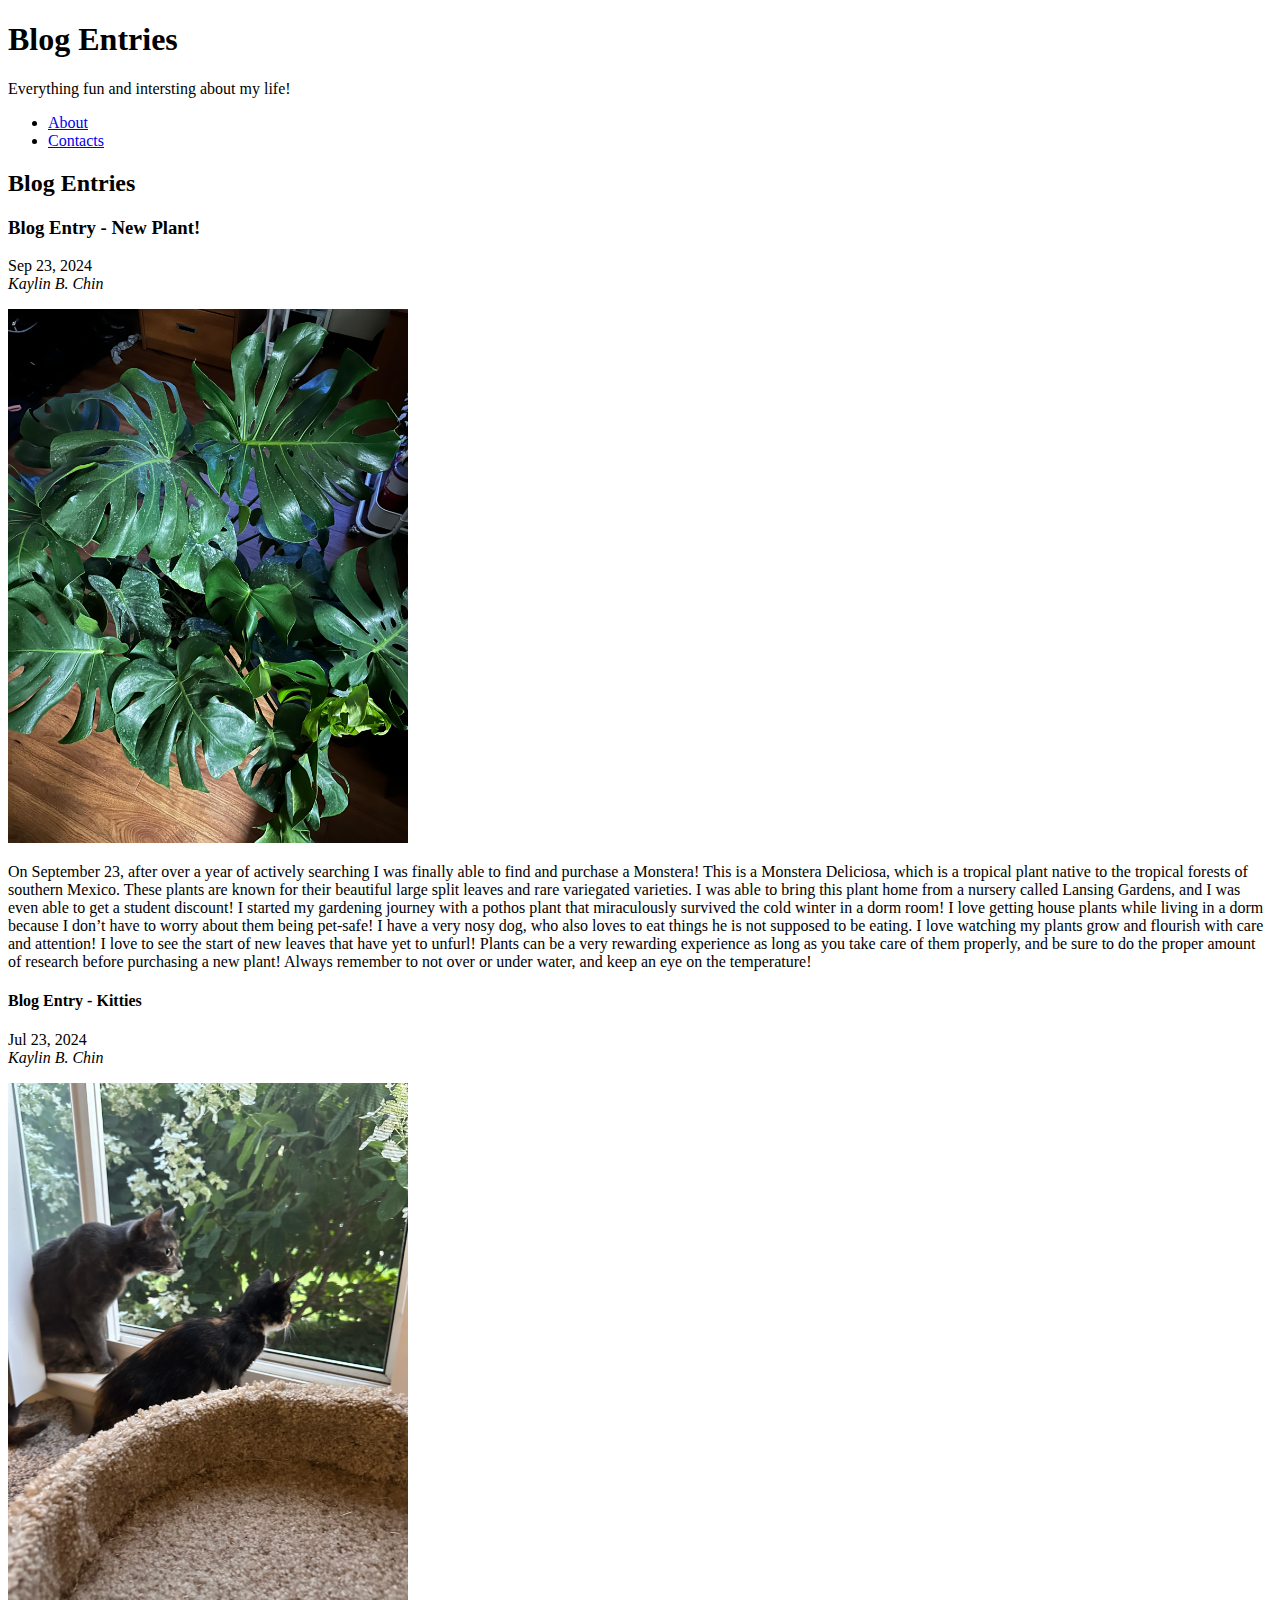
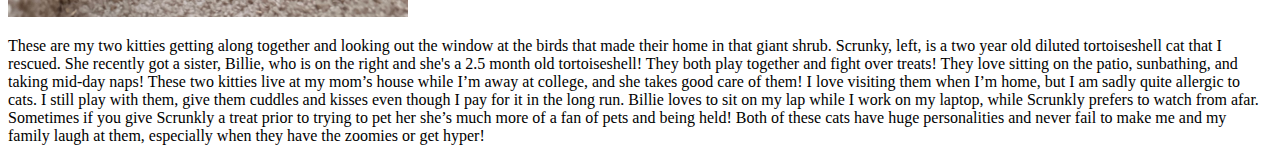
==== index.html @ 24e5c744 "fixed html divisions" ====
<!DOCTYPE html>
<html lang="en">
<head>
    <meta charset="UTF-8">
    <meta name="viewport" content="width=device-width, initial-scale=1.0">
    <title>Blog Entries</title>
</head>
<body>
    <header>
        <h1>Blog Entries</h1>
        <P>Everything fun and intersting about my life!</P>
        <nav>
            <uL>
                <li><a title="About" href="/about.html">About</a></li>
                <li><a title="contacts" href="/contact.html">Contacts</a> </li>
            </ul>
        </nav>
    </header>
    <section id="blog">
        <h2>Blog Entries</h2>
        <article class="blog-post"> 
            <h3>Blog Entry - New Plant!</h3>
            <time datetime="2024-09-23" title="September 23, 2024">Sep 23, 2024</time>
            <address class="authour"><a rel="author" href=""></a>Kaylin B. Chin</address> 
            <P><img src="images/plant.jpg" width="400" alt="monstera plant"></P>
            <p>On September 23, after over a year of actively searching I was finally able to find and purchase a Monstera! This is a Monstera Deliciosa, which is a tropical plant native to the tropical forests of southern Mexico. These plants are known for their beautiful large split leaves and rare variegated varieties. I was able to bring this plant home from a nursery called Lansing Gardens, and I was even able to get a student discount! I started my gardening journey with a pothos plant that miraculously survived the cold winter in a dorm room! I love getting house plants while living in a dorm because I don’t have to worry about them being pet-safe! I have a very nosy dog, who also loves to eat things he is not supposed to be eating. I love watching my plants grow and flourish with care and attention! I love to see the start of new leaves that have yet to unfurl! Plants can be a very rewarding experience as long as you take care of them properly, and be sure to do the proper amount of research before purchasing a new plant! Always remember to not over or under water, and keep an eye on the temperature!
            </p>
        </article>
        <article class="blog-post">
            <h4>Blog Entry - Kitties</h4>
            <time datetime="2024-07-23" title="July 23, 2024">Jul 23, 2024</time>
            <address class="authour"><a rel="author" href=""></a>Kaylin B. Chin</address> 
            <P><img src="images/cats.jpg" width="400" alt="two kitties look out of window"></P>
            <p>These are my two kitties getting along together and looking out the window at the birds that made their home in that giant shrub. Scrunky, left, is a two year old diluted tortoiseshell cat that I rescued. She recently got a sister, Billie, who is on the right and she's a 2.5 month old tortoiseshell! They both play together and fight over treats! They love sitting on the patio, sunbathing, and taking mid-day naps! These two kitties live at my mom’s house while I’m away at college, and she takes good care of them! I love visiting them when I’m home, but I am sadly quite allergic to cats. I still play with them, give them cuddles and kisses even though I pay for it in the long run. Billie loves to sit on my lap while I work on my laptop, while Scrunkly prefers to watch from afar. Sometimes if you give Scrunkly a treat prior to trying to pet her she’s much more of a fan of pets and being held! Both of these cats have huge personalities and never fail to make me and my family laugh at them, especially when they have the zoomies or get hyper!
            </p>
        </article>
    </section>
</body>
</html>
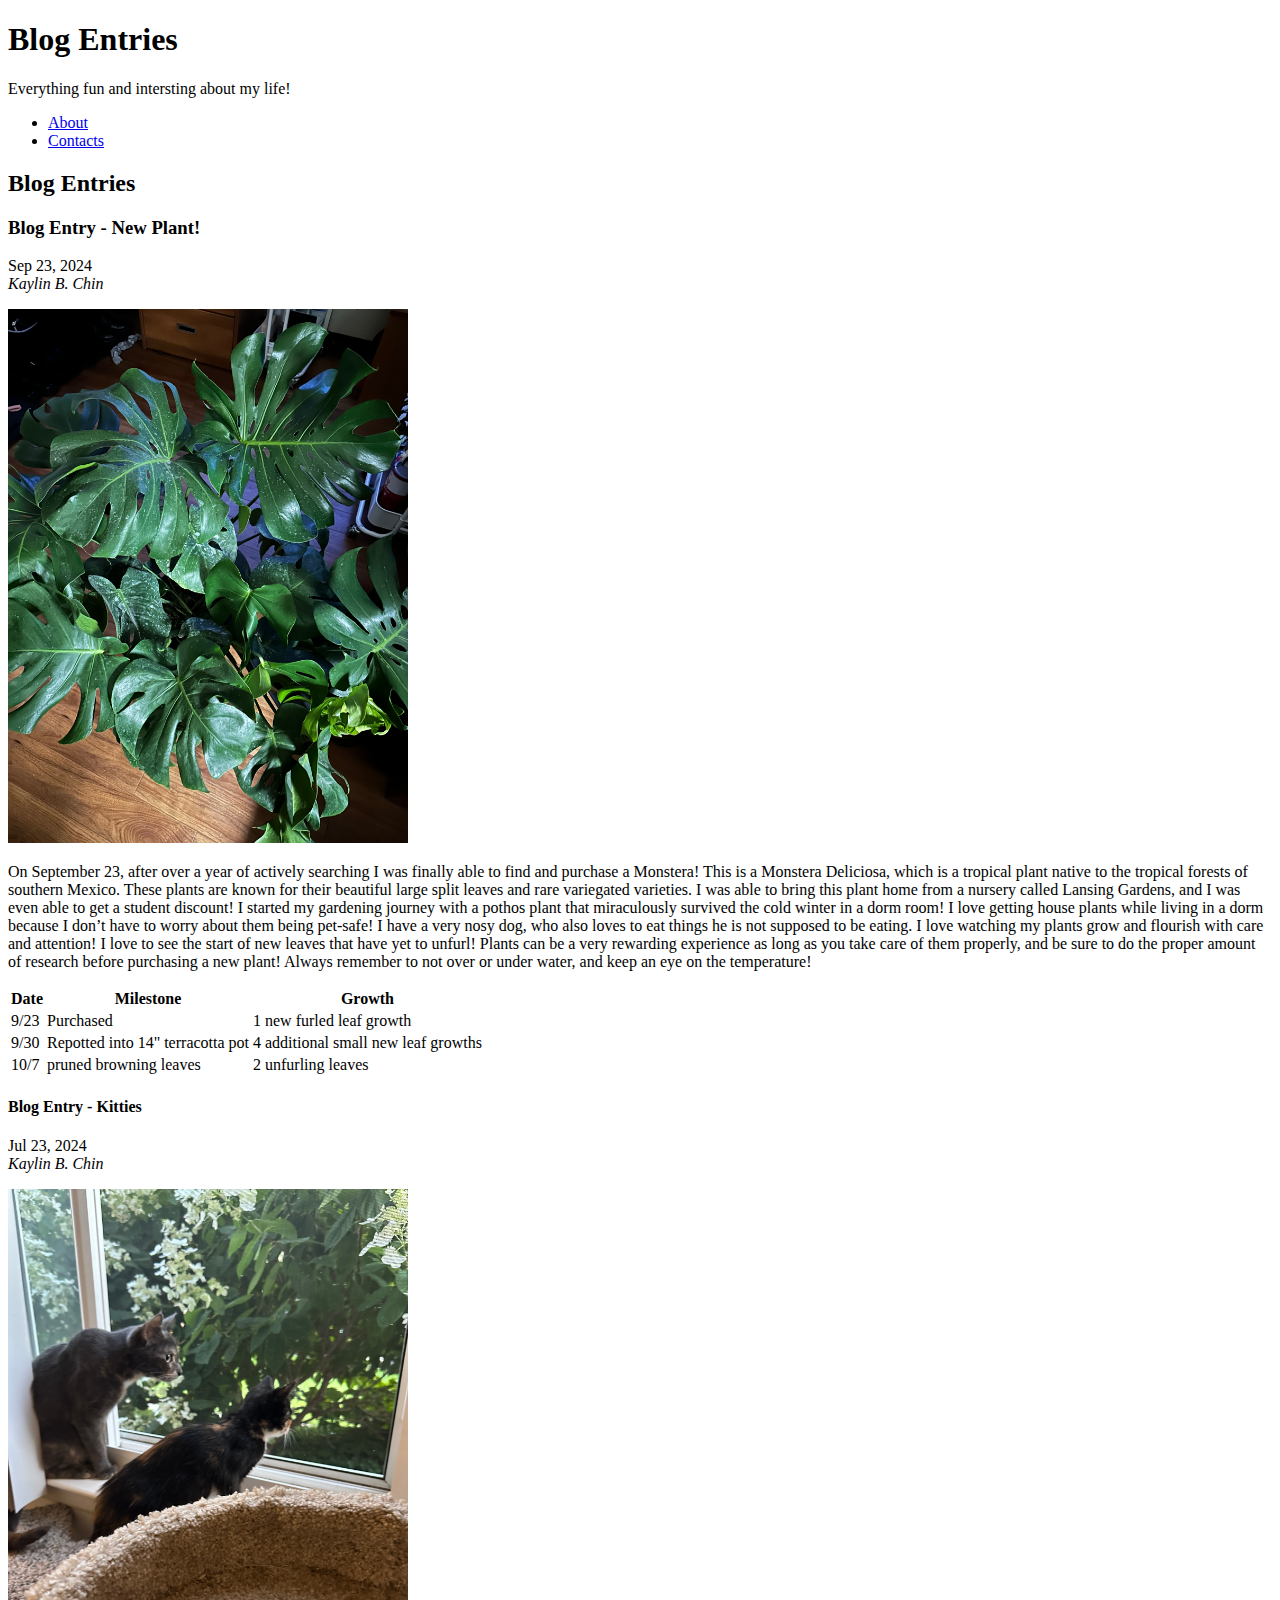
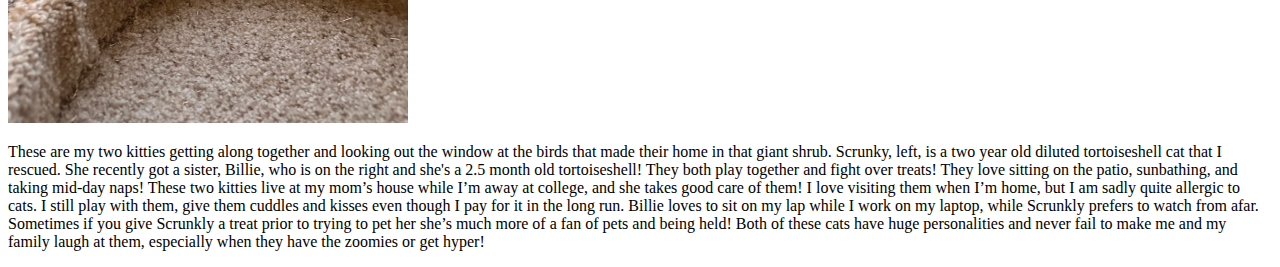
==== commit ebb9b80b: "added table" ====
--- a/index.html
+++ b/index.html
@@ -25,6 +25,28 @@
             <P><img src="images/plant.jpg" width="400" alt="monstera plant"></P>
             <p>On September 23, after over a year of actively searching I was finally able to find and purchase a Monstera! This is a Monstera Deliciosa, which is a tropical plant native to the tropical forests of southern Mexico. These plants are known for their beautiful large split leaves and rare variegated varieties. I was able to bring this plant home from a nursery called Lansing Gardens, and I was even able to get a student discount! I started my gardening journey with a pothos plant that miraculously survived the cold winter in a dorm room! I love getting house plants while living in a dorm because I don’t have to worry about them being pet-safe! I have a very nosy dog, who also loves to eat things he is not supposed to be eating. I love watching my plants grow and flourish with care and attention! I love to see the start of new leaves that have yet to unfurl! Plants can be a very rewarding experience as long as you take care of them properly, and be sure to do the proper amount of research before purchasing a new plant! Always remember to not over or under water, and keep an eye on the temperature!
             </p>
+            <table>
+                <tr>
+                  <th>Date</th>
+                  <th>Milestone</th>
+                  <th>Growth</th>  
+                </tr>
+                <tr>
+                    <td>9/23</td>
+                    <td>Purchased</td>
+                    <td>1 new furled leaf growth</td>
+                </tr>
+                <tr>
+                    <td>9/30</td>
+                    <td>Repotted into 14" terracotta pot</td>
+                    <td>4 additional small new leaf growths</td>
+                </tr>
+                <tr>
+                    <td>10/7</td>
+                    <td>pruned browning leaves</td>
+                    <td>2 unfurling leaves</td>
+                </tr>
+            </table>
         </article>
         <article class="blog-post">
             <h4>Blog Entry - Kitties</h4>
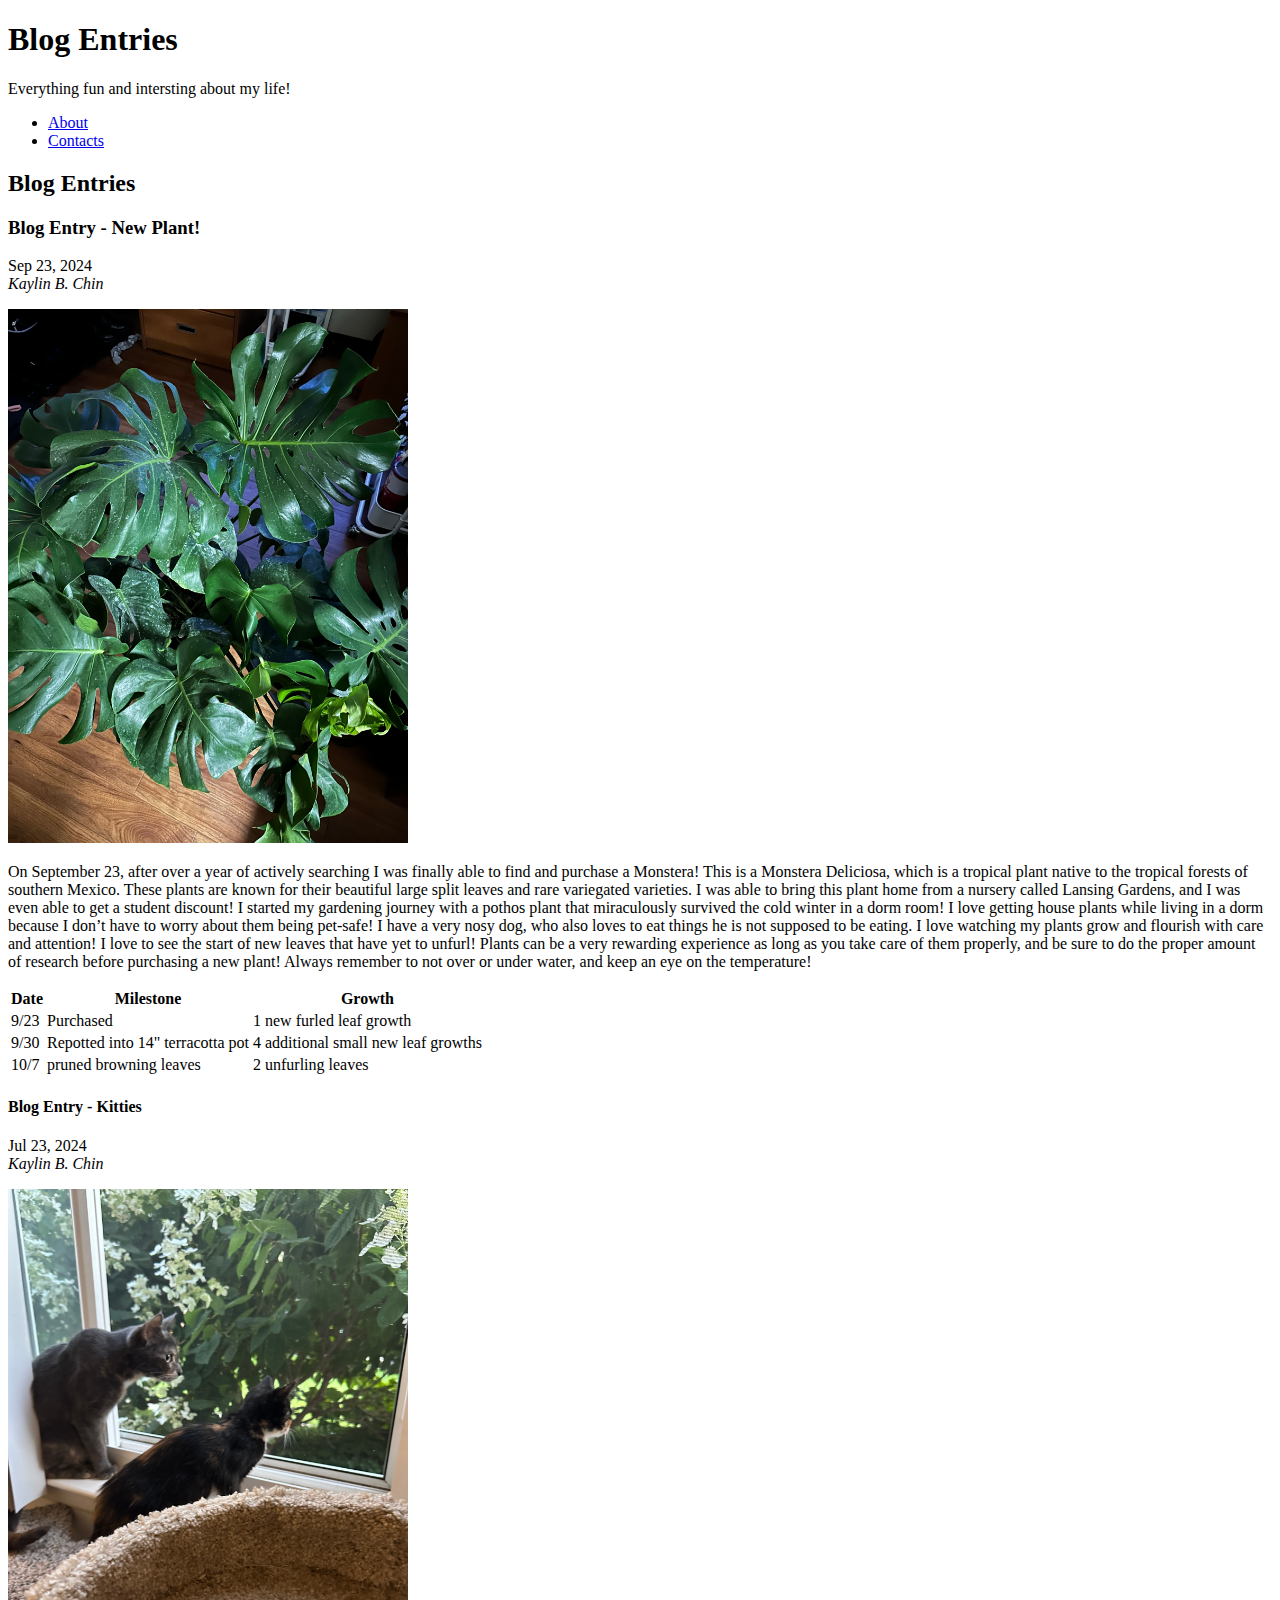
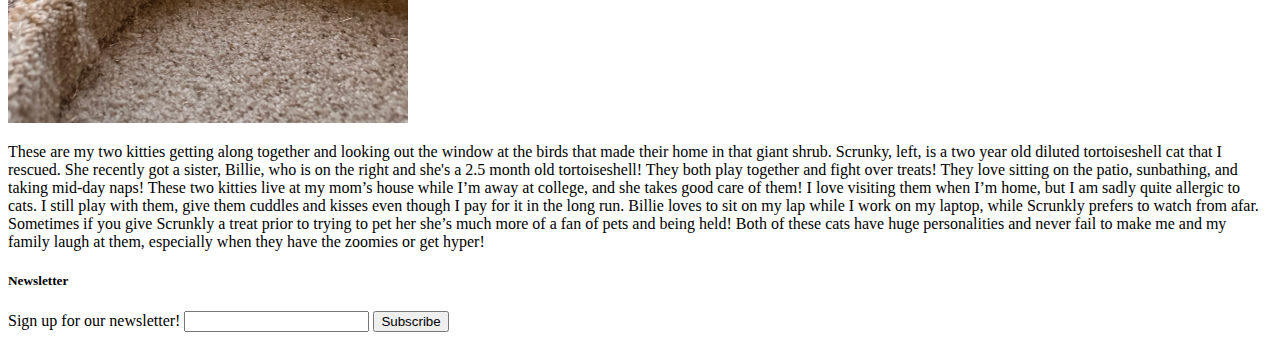
==== commit 34124eaa: "added newsletter form" ====
--- a/index.html
+++ b/index.html
@@ -57,5 +57,14 @@
             </p>
         </article>
     </section>
+    <section>
+        <h5>Newsletter</h5>
+        <form>
+            <label>Sign up for our newsletter!
+                <input type="text">
+            </label>
+            <button>Subscribe</button>    
+        </form>
+    </section>
 </body>
 </html>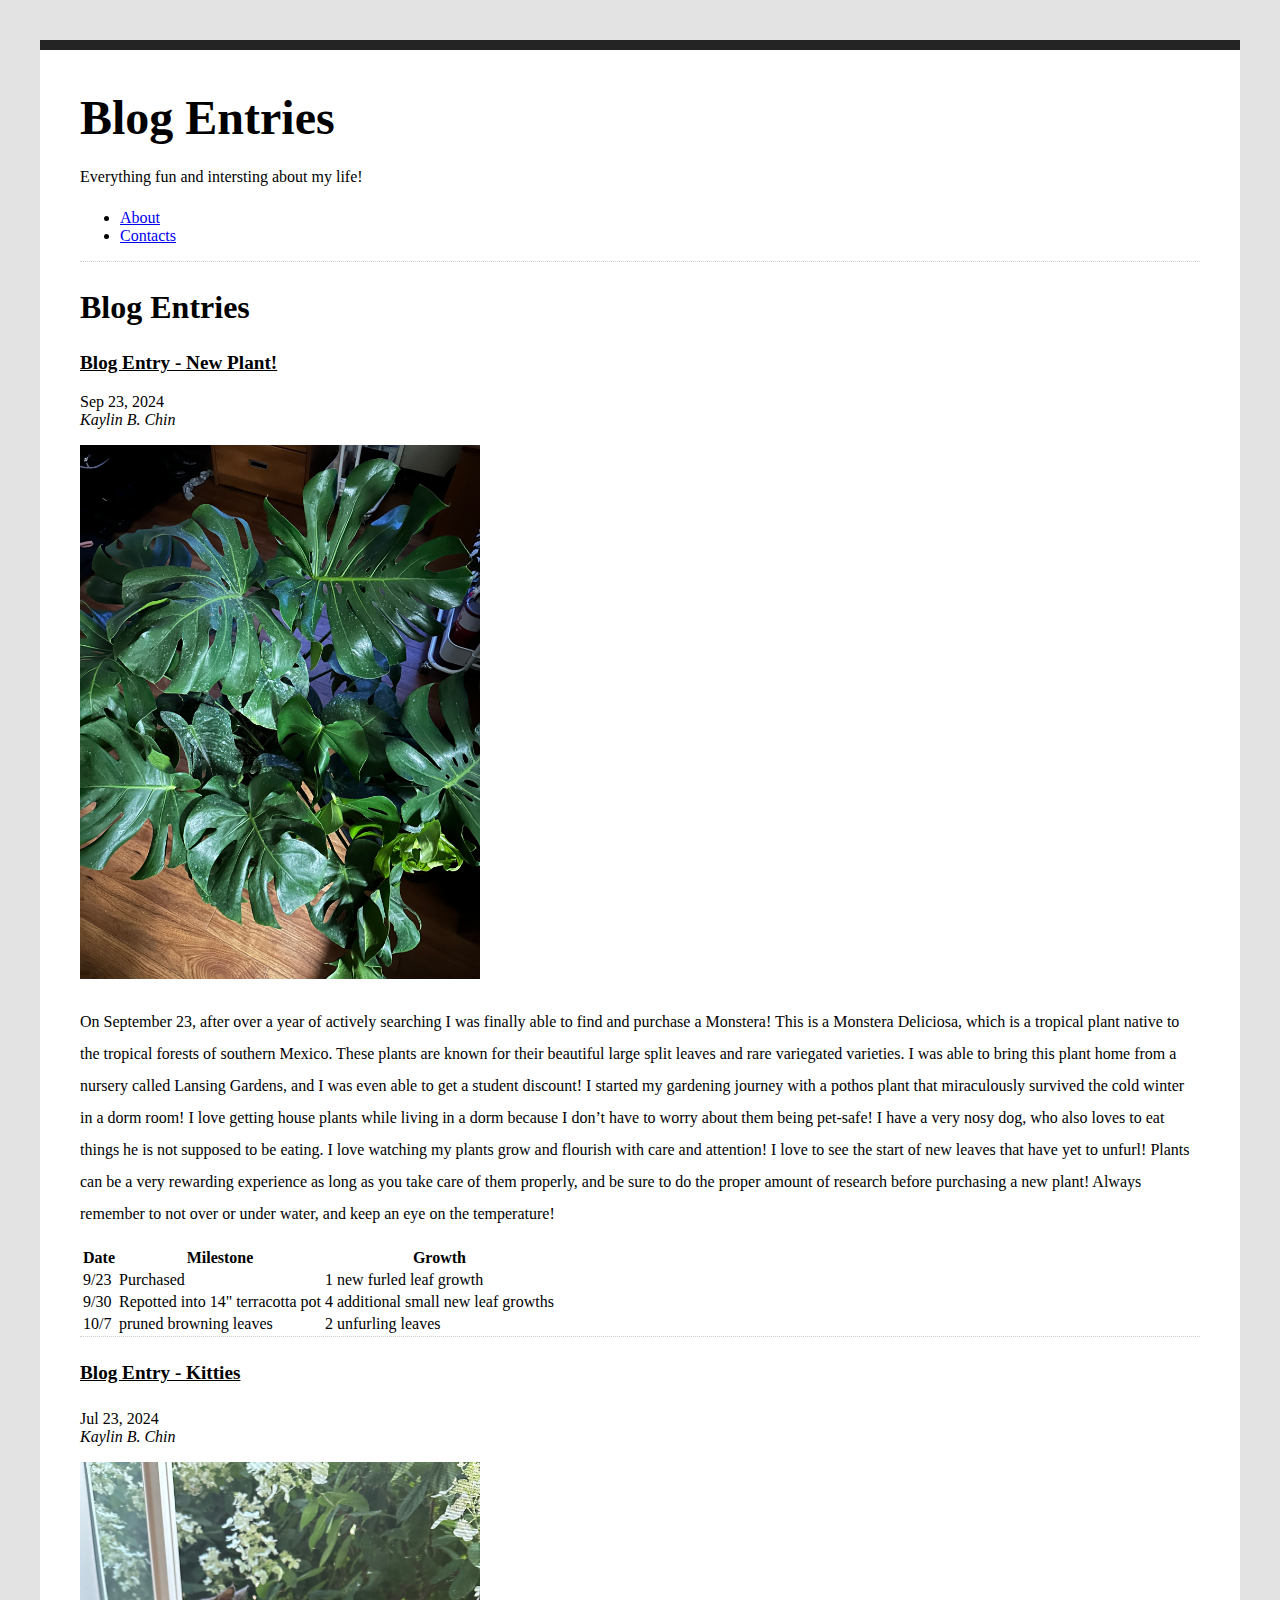
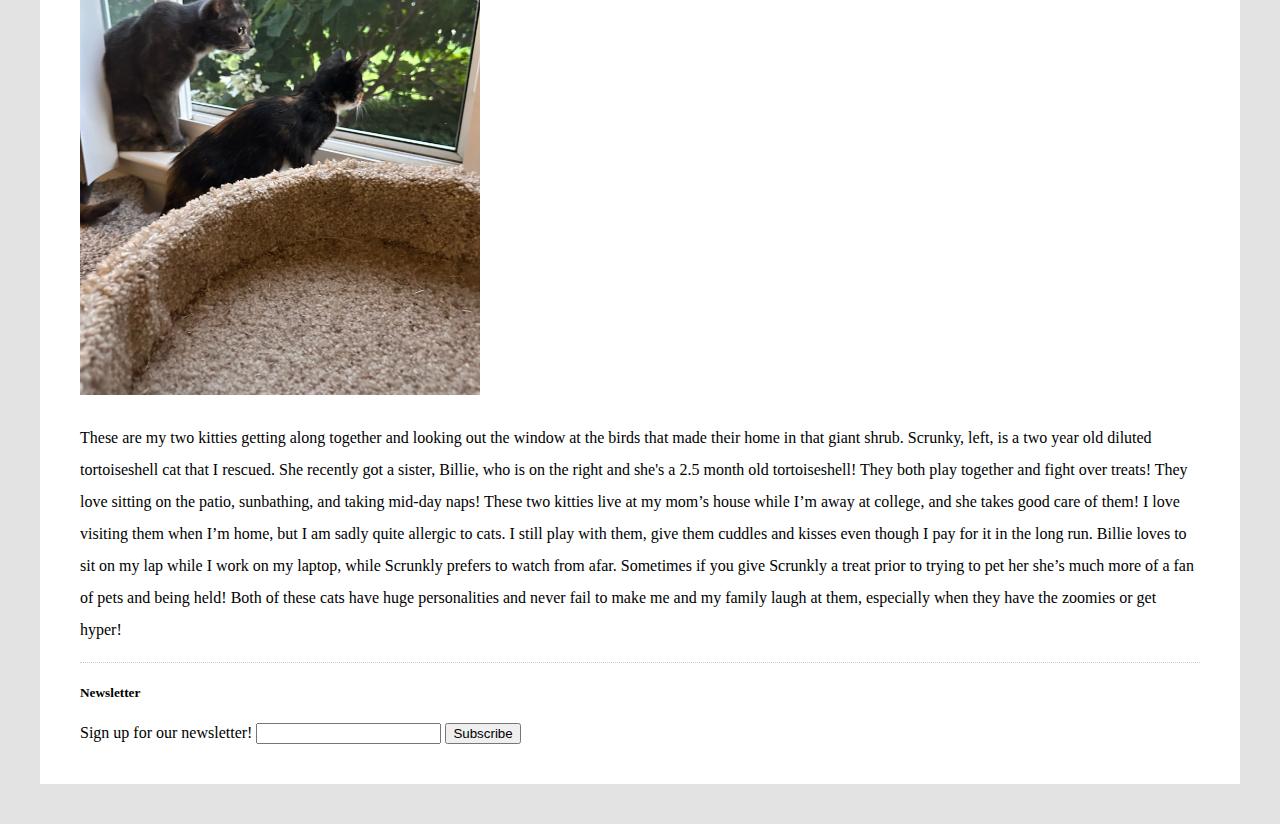
==== commit 2523902b: "added new css file, added 46 basic lines of css code, and linked css file into html files" ====
--- a/index.html
+++ b/index.html
@@ -3,6 +3,7 @@
 <head>
     <meta charset="UTF-8">
     <meta name="viewport" content="width=device-width, initial-scale=1.0">
+    <link rel="stylesheet" href="style.css">
     <title>Blog Entries</title>
 </head>
 <body>
--- a/style.css
+++ b/style.css
@@ -0,0 +1,45 @@
+html {
+    background: #e3e3e3;
+}
+
+body {
+    font-family:'Times New Roman', Times, serif;
+    margin: 40px;
+    padding: 40px;
+    color: 242424;
+    border-top: 10px solid #242424;
+    background: #fff;
+}
+
+h1 {
+    font-size: 3em;
+    margin: 0;
+}
+
+h2 {
+    font-size: 2em;
+}
+
+h3 {
+    font-size: larger;
+    text-decoration: underline;
+}
+
+h4 {
+    font-size: larger;
+    text-decoration: underline;
+}
+
+p {
+    line-height: 2em;
+}
+
+#blog {
+    border-top: 1px dotted #ccc;
+}
+
+.blog-post {
+    border-bottom: 1px dotted #ccc;
+}
+
+/* for blog posts */
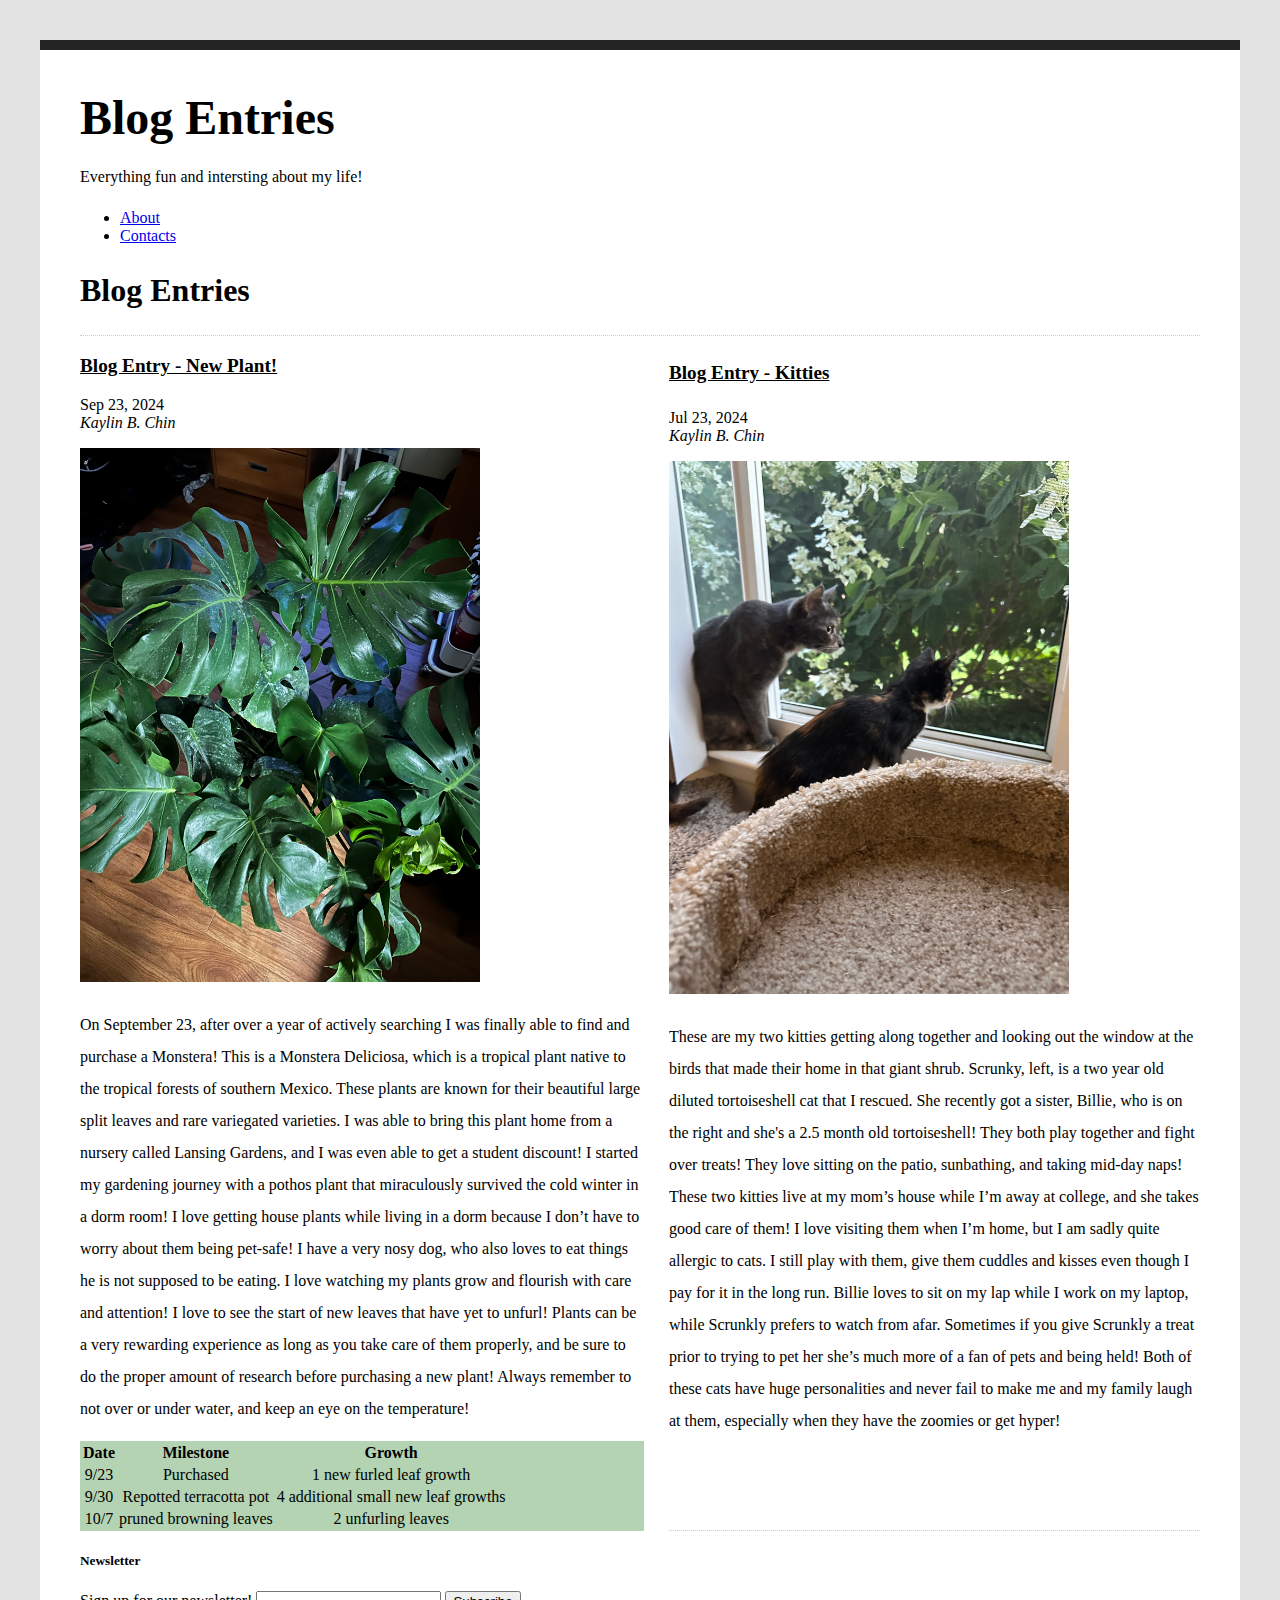
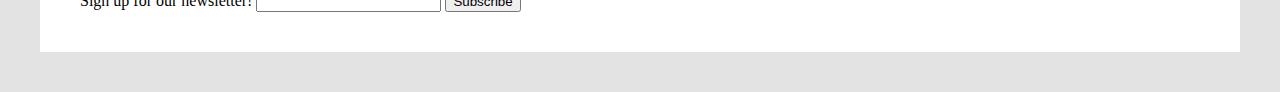
==== commit 1b852cf0: "added css and changed html typography" ====
--- a/index.html
+++ b/index.html
@@ -17,45 +17,57 @@
             </ul>
         </nav>
     </header>
+    <div class="mainblogtitle">
+        <h2>Blog Entries</h2>
+    </div>
     <section id="blog">
-        <h2>Blog Entries</h2>
-        <article class="blog-post"> 
+        <article class="blog-post1">
             <h3>Blog Entry - New Plant!</h3>
             <time datetime="2024-09-23" title="September 23, 2024">Sep 23, 2024</time>
-            <address class="authour"><a rel="author" href=""></a>Kaylin B. Chin</address> 
-            <P><img src="images/plant.jpg" width="400" alt="monstera plant"></P>
-            <p>On September 23, after over a year of actively searching I was finally able to find and purchase a Monstera! This is a Monstera Deliciosa, which is a tropical plant native to the tropical forests of southern Mexico. These plants are known for their beautiful large split leaves and rare variegated varieties. I was able to bring this plant home from a nursery called Lansing Gardens, and I was even able to get a student discount! I started my gardening journey with a pothos plant that miraculously survived the cold winter in a dorm room! I love getting house plants while living in a dorm because I don’t have to worry about them being pet-safe! I have a very nosy dog, who also loves to eat things he is not supposed to be eating. I love watching my plants grow and flourish with care and attention! I love to see the start of new leaves that have yet to unfurl! Plants can be a very rewarding experience as long as you take care of them properly, and be sure to do the proper amount of research before purchasing a new plant! Always remember to not over or under water, and keep an eye on the temperature!
-            </p>
-            <table>
-                <tr>
-                  <th>Date</th>
-                  <th>Milestone</th>
-                  <th>Growth</th>  
-                </tr>
-                <tr>
-                    <td>9/23</td>
-                    <td>Purchased</td>
-                    <td>1 new furled leaf growth</td>
-                </tr>
-                <tr>
-                    <td>9/30</td>
-                    <td>Repotted into 14" terracotta pot</td>
-                    <td>4 additional small new leaf growths</td>
-                </tr>
-                <tr>
-                    <td>10/7</td>
-                    <td>pruned browning leaves</td>
-                    <td>2 unfurling leaves</td>
-                </tr>
-            </table>
+                <address class="authour"><a rel="author" href=""></a>Kaylin B. Chin</address> 
+                <P><img src="images/plant.jpg" width="400" alt="monstera plant"></P>
+            <div class="post1">
+                <div class="text1"> 
+                    <p>On September 23, after over a year of actively searching I was finally able to find and purchase a Monstera! This is a Monstera Deliciosa, which is a tropical plant native to the tropical forests of southern Mexico. These plants are known for their beautiful large split leaves and rare variegated varieties. I was able to bring this plant home from a nursery called Lansing Gardens, and I was even able to get a student discount! I started my gardening journey with a pothos plant that miraculously survived the cold winter in a dorm room! I love getting house plants while living in a dorm because I don’t have to worry about them being pet-safe! I have a very nosy dog, who also loves to eat things he is not supposed to be eating. I love watching my plants grow and flourish with care and attention! I love to see the start of new leaves that have yet to unfurl! Plants can be a very rewarding experience as long as you take care of them properly, and be sure to do the proper amount of research before purchasing a new plant! Always remember to not over or under water, and keep an eye on the temperature!
+                    </p>
+                </div>
+                <div class="table">
+                    <table>
+                        <tr>
+                        <th>Date</th>
+                        <th>Milestone</th>
+                        <th>Growth</th>  
+                        </tr>
+                        <tr>
+                            <td>9/23</td>
+                            <td>Purchased</td>
+                            <td>1 new furled leaf growth</td>
+                        </tr>
+                        <tr>
+                            <td>9/30</td>
+                            <td>Repotted terracotta pot</td>
+                            <td>4 additional small new leaf growths</td>
+                        </tr>
+                        <tr>
+                            <td>10/7</td>
+                            <td>pruned browning leaves</td>
+                            <td>2 unfurling leaves</td>
+                        </tr>
+                    </table> 
+                </div>
+            </div>
         </article>
         <article class="blog-post">
             <h4>Blog Entry - Kitties</h4>
             <time datetime="2024-07-23" title="July 23, 2024">Jul 23, 2024</time>
             <address class="authour"><a rel="author" href=""></a>Kaylin B. Chin</address> 
             <P><img src="images/cats.jpg" width="400" alt="two kitties look out of window"></P>
-            <p>These are my two kitties getting along together and looking out the window at the birds that made their home in that giant shrub. Scrunky, left, is a two year old diluted tortoiseshell cat that I rescued. She recently got a sister, Billie, who is on the right and she's a 2.5 month old tortoiseshell! They both play together and fight over treats! They love sitting on the patio, sunbathing, and taking mid-day naps! These two kitties live at my mom’s house while I’m away at college, and she takes good care of them! I love visiting them when I’m home, but I am sadly quite allergic to cats. I still play with them, give them cuddles and kisses even though I pay for it in the long run. Billie loves to sit on my lap while I work on my laptop, while Scrunkly prefers to watch from afar. Sometimes if you give Scrunkly a treat prior to trying to pet her she’s much more of a fan of pets and being held! Both of these cats have huge personalities and never fail to make me and my family laugh at them, especially when they have the zoomies or get hyper!
-            </p>
+            <div class="post2">
+                <div class="text2">
+                    <p>These are my two kitties getting along together and looking out the window at the birds that made their home in that giant shrub. Scrunky, left, is a two year old diluted tortoiseshell cat that I rescued. She recently got a sister, Billie, who is on the right and she's a 2.5 month old tortoiseshell! They both play together and fight over treats! They love sitting on the patio, sunbathing, and taking mid-day naps! These two kitties live at my mom’s house while I’m away at college, and she takes good care of them! I love visiting them when I’m home, but I am sadly quite allergic to cats. I still play with them, give them cuddles and kisses even though I pay for it in the long run. Billie loves to sit on my lap while I work on my laptop, while Scrunkly prefers to watch from afar. Sometimes if you give Scrunkly a treat prior to trying to pet her she’s much more of a fan of pets and being held! Both of these cats have huge personalities and never fail to make me and my family laugh at them, especially when they have the zoomies or get hyper!
+                    </p>
+                </div>
+            </div>
         </article>
     </section>
     <section>
--- a/style.css
+++ b/style.css
@@ -36,10 +36,18 @@
 
 #blog {
     border-top: 1px dotted #ccc;
+    display: flex;
+    gap: 25px;
+    border-radius: 25 px;
 }
 
 .blog-post {
     border-bottom: 1px dotted #ccc;
 }
 
-/* for blog posts */
+/* a two column flex box layout */
+.table {
+    background-color: rgb(179, 211, 179);
+    flex-direction: row;
+    text-align: center;
+}
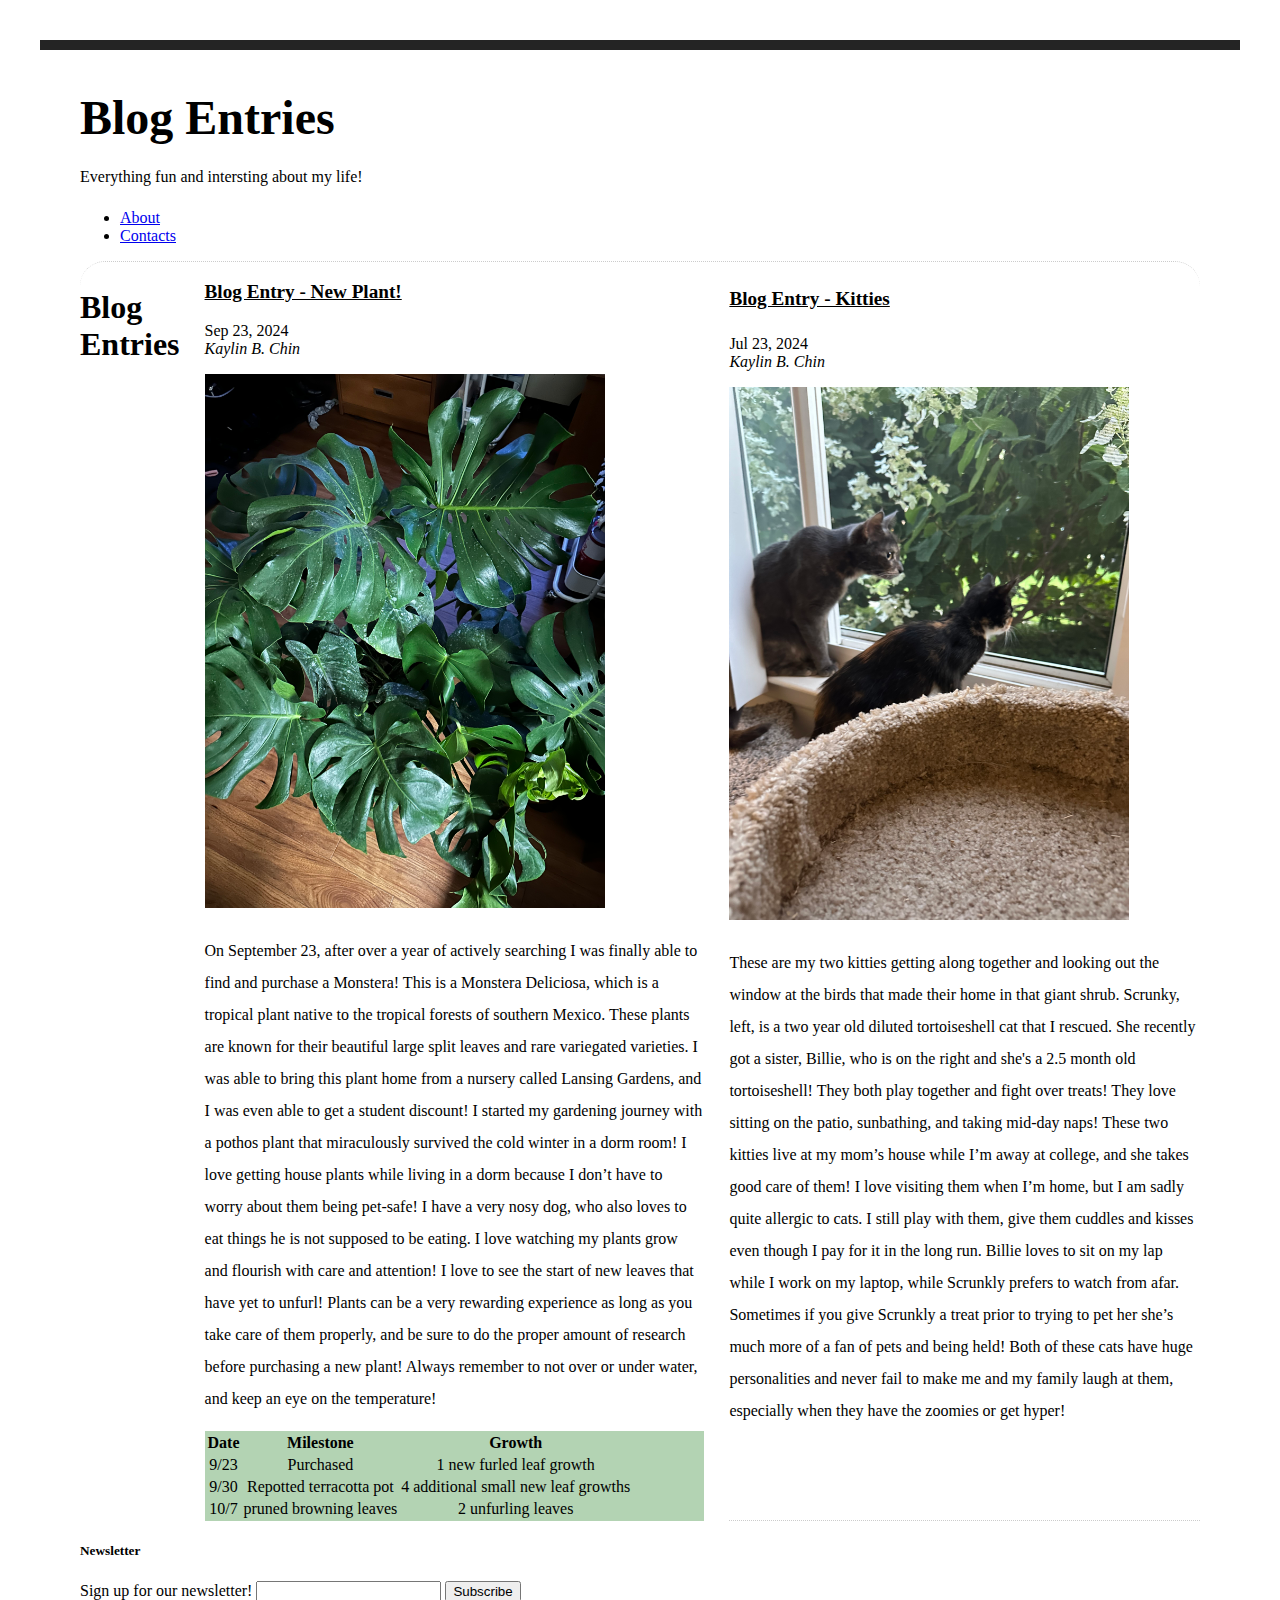
==== commit c825ac0f: "validated and fixed index.html div and h2s" ====
--- a/index.html
+++ b/index.html
@@ -17,10 +17,10 @@
             </ul>
         </nav>
     </header>
-    <div class="mainblogtitle">
-        <h2>Blog Entries</h2>
-    </div>
     <section id="blog">
+        <div class="mainblogtitle">
+            <h2>Blog Entries</h2>
+        </div>
         <article class="blog-post1">
             <h3>Blog Entry - New Plant!</h3>
             <time datetime="2024-09-23" title="September 23, 2024">Sep 23, 2024</time>
--- a/style.css
+++ b/style.css
@@ -1,7 +1,3 @@
-html {
-    background: #e3e3e3;
-}
-
 body {
     font-family:'Times New Roman', Times, serif;
     margin: 40px;
@@ -38,16 +34,57 @@
     border-top: 1px dotted #ccc;
     display: flex;
     gap: 25px;
-    border-radius: 25 px;
+    border-radius: 25px;
 }
 
 .blog-post {
     border-bottom: 1px dotted #ccc;
 }
 
-/* a two column flex box layout */
 .table {
     background-color: rgb(179, 211, 179);
-    flex-direction: row;
     text-align: center;
 }
+
+/* a mulit-column form layout using flexbox */
+main {
+    font-family:'Times New Roman', Times, serif;
+    margin: 40px;
+    padding: 40px;
+    color: 242424;
+    border-top: 10px solid #242424;
+    background: #fff;
+    display: flex;
+    gap: 25px;
+    border-radius: 25px;
+    justify-content: center;
+    margin: 25px;
+}
+
+.about-paragraph-1 {
+    display: flex;
+    gap: 25px;
+    border-radius: 25px;
+    padding: 10px;
+}
+
+.about-background {
+    display: flex;
+    gap: 25px;
+    border-radius: 25px;
+    padding: 10px;
+}
+
+.about-interests {
+    display: flex;
+    gap: 25px;
+    border-radius: 25px;
+    padding: 10px;
+}
+
+.interests-list{
+    display: flex;
+    gap: 25px;
+    border-radius: 25px;
+    padding: 10px;
+}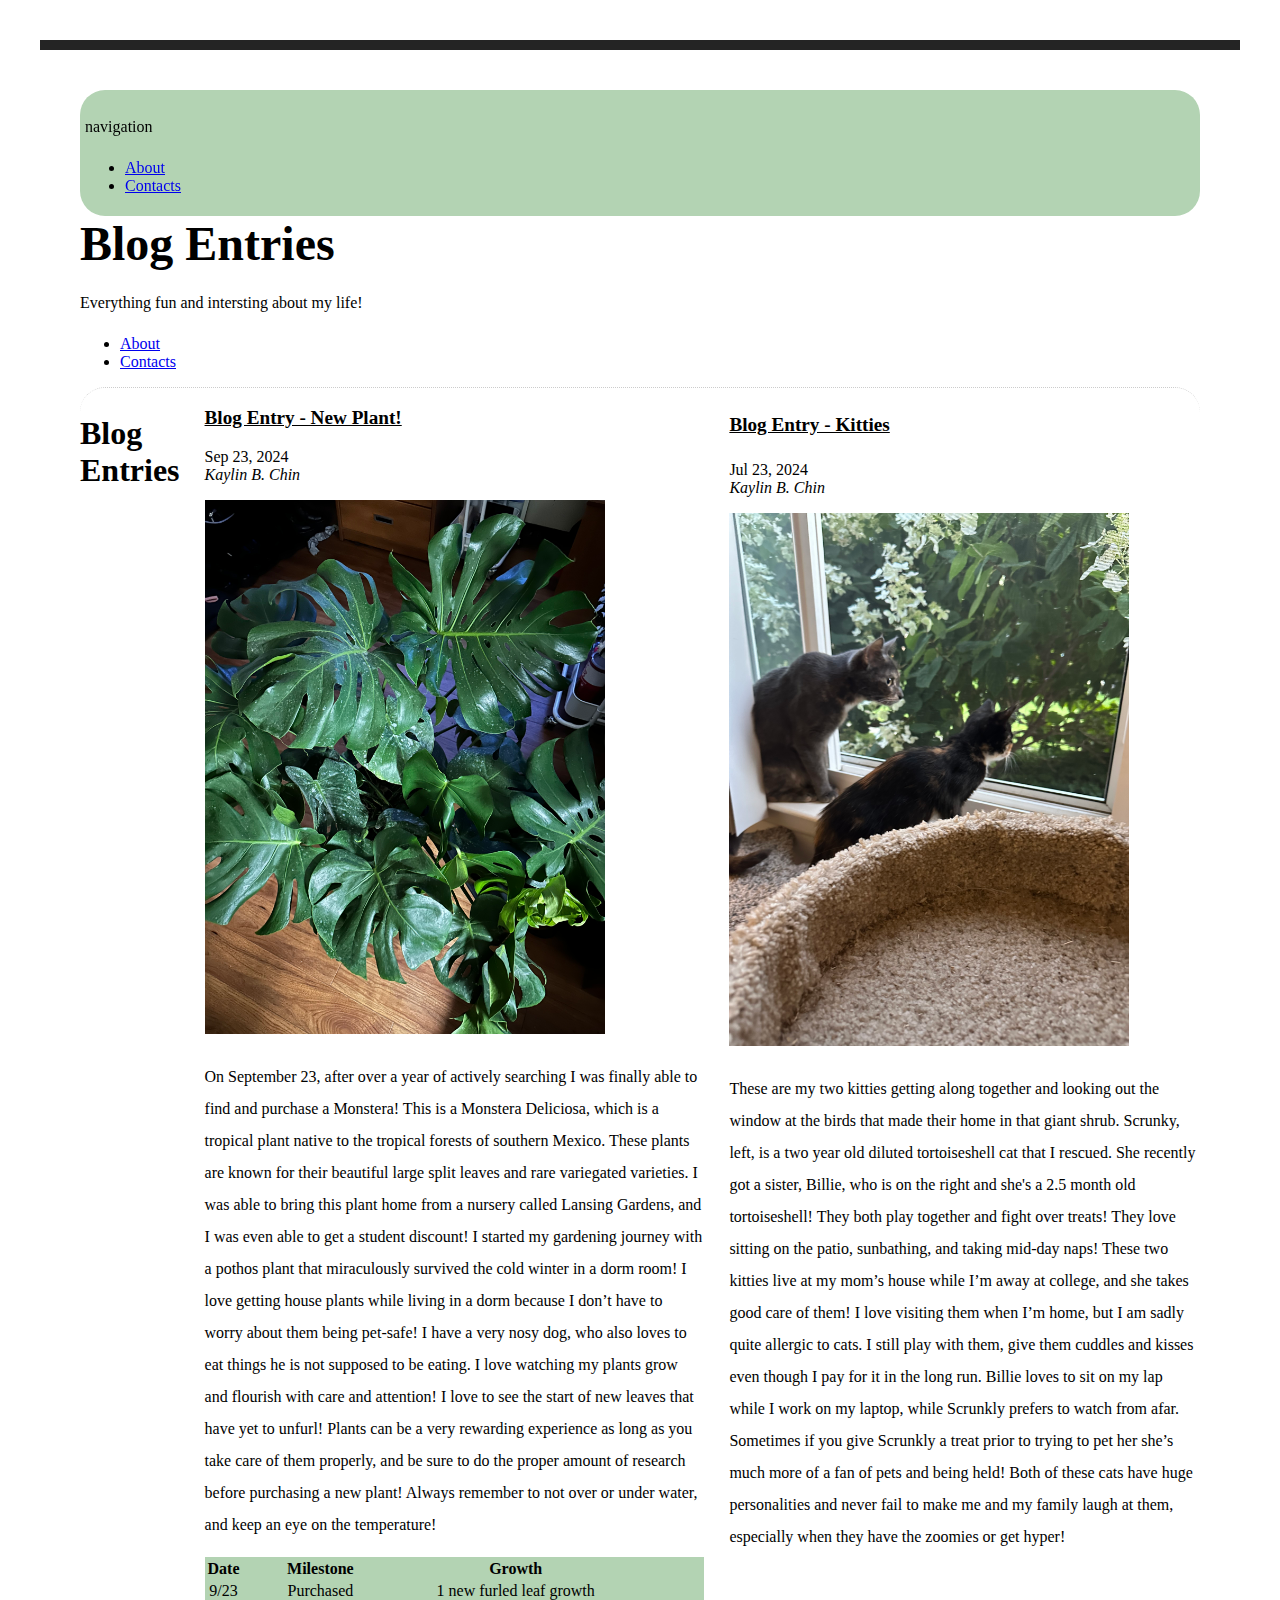
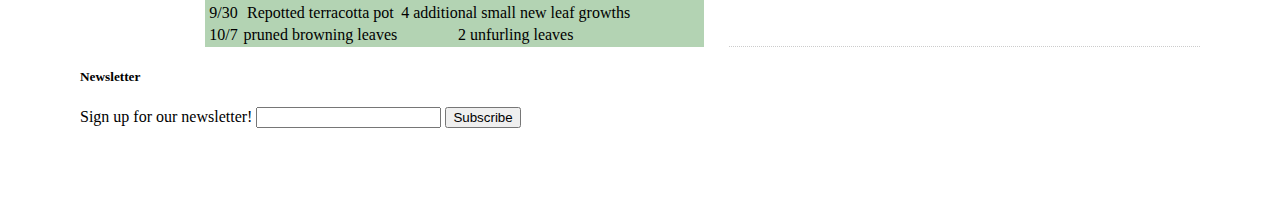
==== commit 49ac07f0: "added sticky navigation bar to all html files and added sticky css" ====
--- a/index.html
+++ b/index.html
@@ -7,6 +7,14 @@
     <title>Blog Entries</title>
 </head>
 <body>
+    <section class="stickynav">
+        <p> navigation</p>
+        <ul>
+            <li><a title="About" href="/about.html">About</a></li>
+            <li><a title="contacts" href="/contact.html">Contacts</a> </li>
+        </ul>
+        
+    </section>
     <header>
         <h1>Blog Entries</h1>
         <P>Everything fun and intersting about my life!</P>
--- a/style.css
+++ b/style.css
@@ -30,6 +30,8 @@
     line-height: 2em;
 }
 
+/* added a two column flexbox layout (on index.html) */
+
 #blog {
     border-top: 1px dotted #ccc;
     display: flex;
@@ -46,7 +48,7 @@
     text-align: center;
 }
 
-/* a mulit-column form layout using flexbox */
+/* a mulit-column form layout using flexbox (on about page)*/
 main {
     font-family:'Times New Roman', Times, serif;
     margin: 40px;
@@ -54,12 +56,13 @@
     color: 242424;
     border-top: 10px solid #242424;
     background: #fff;
-    display: flex;
     gap: 25px;
     border-radius: 25px;
     justify-content: center;
     margin: 25px;
+    line-height: 2em;
 }
+
 
 .about-paragraph-1 {
     display: flex;
@@ -87,4 +90,24 @@
     gap: 25px;
     border-radius: 25px;
     padding: 10px;
-}+}
+
+/* adding floated photo + caption */
+.floater {
+    float: right;
+    width: 125px;
+    background-color: #ccc;
+    padding: 25px;
+    margin: 10px 10px 10px 10px;
+    border: 1px solid #242424;
+}
+
+/* adding sticky header*/
+.stickynav {
+    position: sticky;
+    top: 0;
+    background: rgb(179, 211, 179);
+    border-radius: 25px;
+    padding: 5px;
+    margin: auto;
+}
